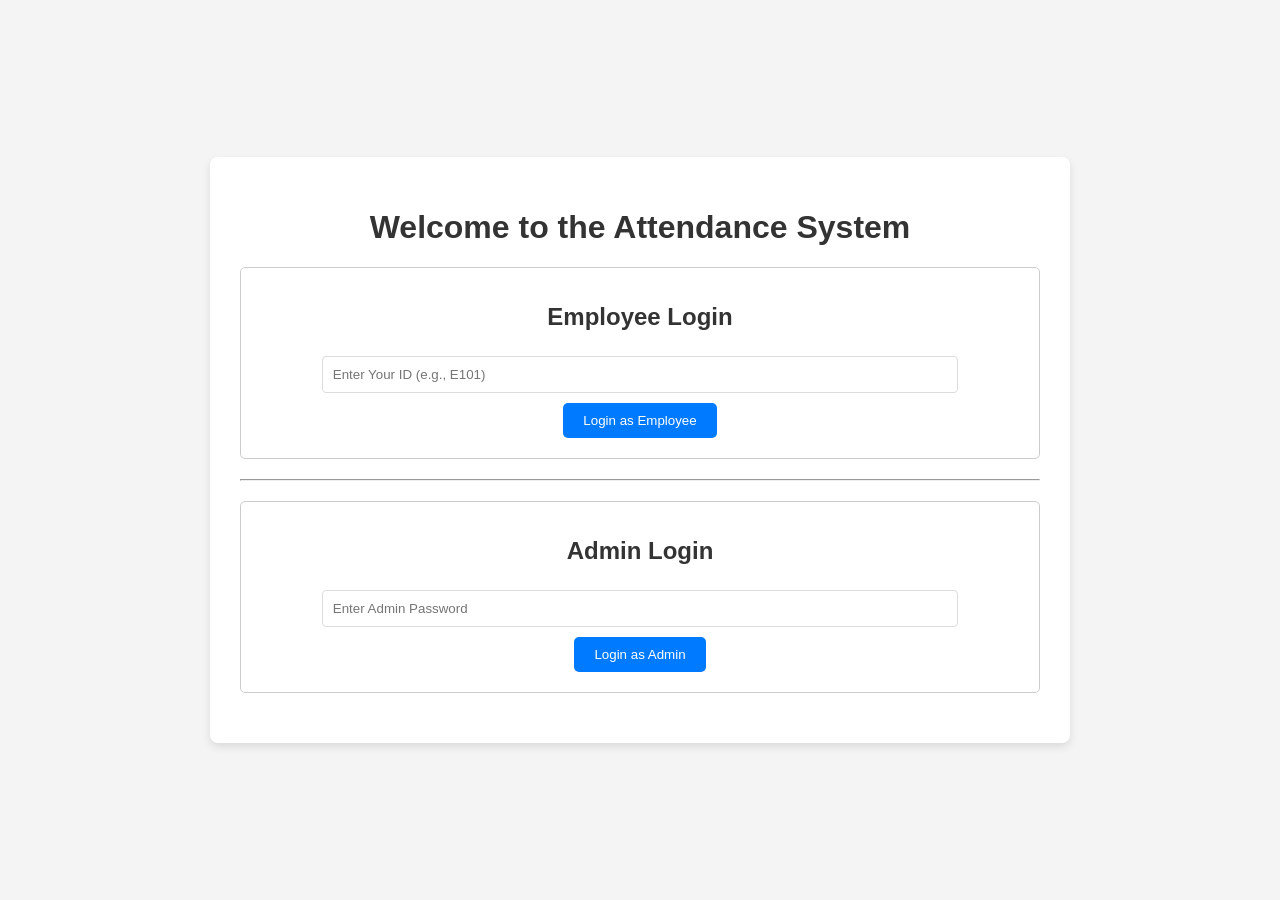
==== index.html @ f023df2d "initial commit" ====
<!DOCTYPE html>
<html lang="en">
<head>
    <meta charset="UTF-8">
    <meta name="viewport" content="width=device-width, initial-scale=1.0">
    <title>Attendance System Login</title>
    <link rel="stylesheet" href="style.css">
</head>
<body>
    <div class="container">
        <h1>Welcome to the Attendance System</h1>
        
        <div class="login-box">
            <h2>Employee Login</h2>
            <input type="text" id="employee-id-input" placeholder="Enter Your ID (e.g., E101)">
            <button onclick="employeeLogin()">Login as Employee</button>
        </div>

        <hr>

        <div class="login-box">
            <h2>Admin Login</h2>
            <input type="password" id="admin-password-input" placeholder="Enter Admin Password">
            <button onclick="adminLogin()">Login as Admin</button>
        </div>
    </div>
    
    <script src="script.js"></script>
</body>
</html>
---- style.css ----
body {
    font-family: Arial, sans-serif;
    background-color: #f4f4f4;
    margin: 0;
    padding: 0;
    display: flex;
    justify-content: center;
    align-items: center;
    min-height: 100vh;
}

.container {
    background: white;
    padding: 30px;
    border-radius: 8px;
    box-shadow: 0 4px 8px rgba(0, 0, 0, 0.1);
    width: 90%;
    max-width: 800px;
    text-align: center;
}

h1, h2 {
    color: #333;
}

.login-box, .attendance-buttons {
    margin: 20px 0;
    padding: 15px;
    border: 1px solid #ccc;
    border-radius: 5px;
}

input[type="text"], input[type="password"] {
    padding: 10px;
    margin: 5px;
    width: 80%;
    border: 1px solid #ddd;
    border-radius: 4px;
}

button {
    padding: 10px 20px;
    margin: 5px;
    border: none;
    border-radius: 5px;
    cursor: pointer;
    background-color: #007bff;
    color: white;
    transition: background-color 0.3s;
}

button:hover:not(:disabled) {
    background-color: #0056b3;
}

button:disabled {
    background-color: #ccc;
    cursor: not-allowed;
}

.logout-btn {
    background-color: #dc3545;
    margin-top: 20px;
}

.logout-btn:hover {
    background-color: #c82333;
}

table {
    width: 100%;
    border-collapse: collapse;
    margin-top: 20px;
}

th, td {
    border: 1px solid #ddd;
    padding: 8px;
    text-align: left;
}

th {
    background-color: #f2f2f2;
}
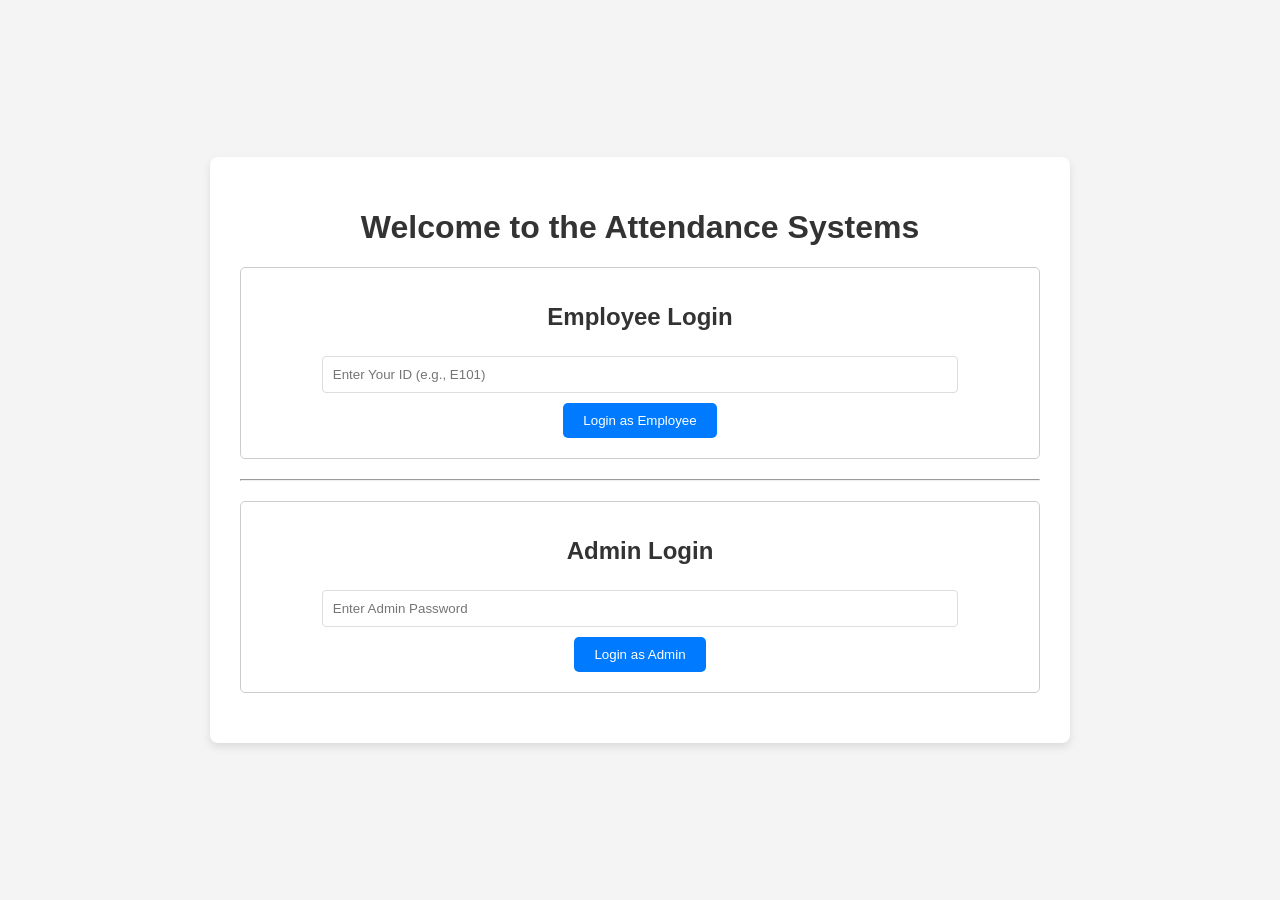
==== commit 41b4b65c: "test change" ====
--- a/index.html
+++ b/index.html
@@ -8,7 +8,7 @@
 </head>
 <body>
     <div class="container">
-        <h1>Welcome to the Attendance System</h1>
+        <h1>Welcome to the Attendance Systems</h1>
         
         <div class="login-box">
             <h2>Employee Login</h2>
